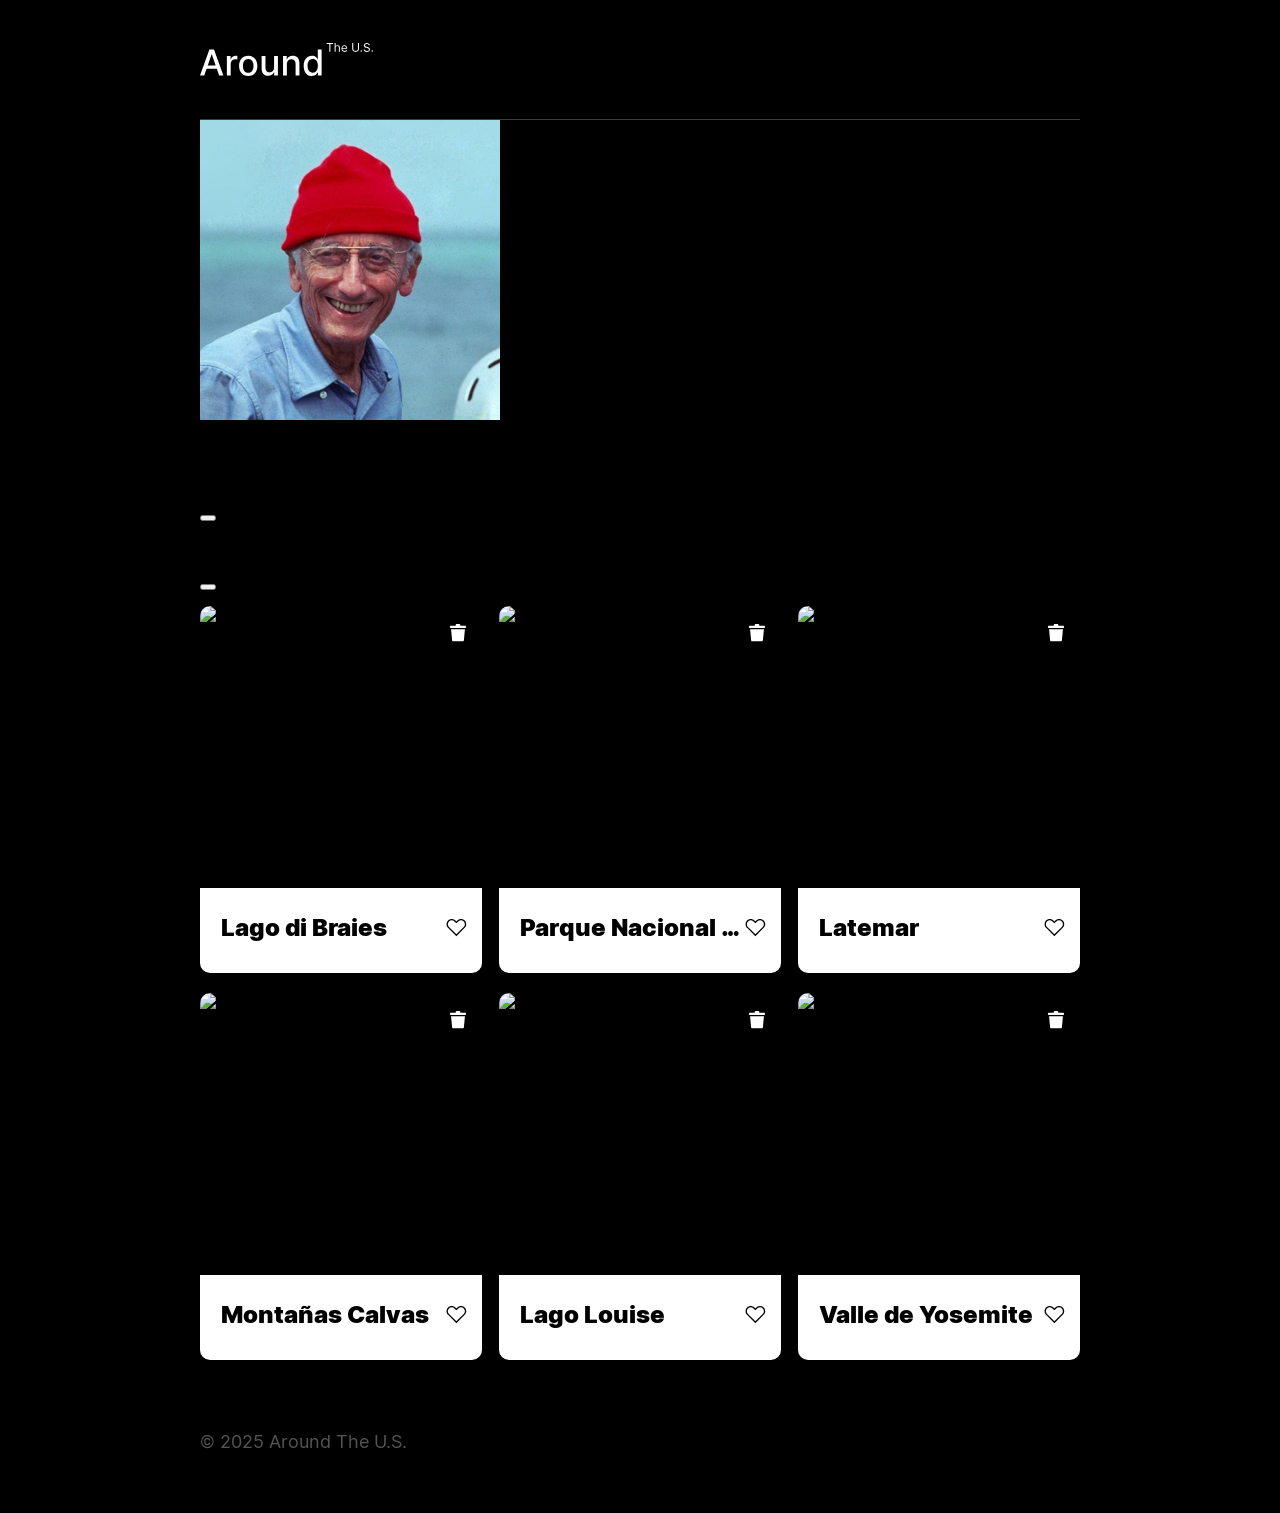
==== index.html @ c4524480 "automatizar datos y tarjetas hardcoded" ====
<!doctype html>
<html lang="es">
  <head>
    <meta charset="UTF-8" />
    <meta content="width=device-width, initial-scale=1.0" name="viewport" />
    <meta content="ie=edge" http-equiv="X-UA-Compatible" />
    <title>Around The U.S.</title>
    <link href="./pages/index.css" rel="stylesheet" />
  </head>
  <body class="page">
    <div class="page__content">
      <header class="header page__section">
        <img
          alt="Logotipo Around The U.S."
          class="logo header__logo"
          src="./images/logo.svg"
        />
      </header>
      <main class="content">
        <section class="profile page__section">
          <img class="profile__image" src="./images/avatar.jpg" alt="Avatar" />
          <div class="profile__info">
            <h1 class="profile__title">Jacques Cousteau</h1>
            <button
              aria-label="Editar perfil"
              class="profile__edit-button"
              type="button"
            ></button>
            <p class="profile__description">Explorador</p>
          </div>
          <button
            aria-label="Agregar tarjeta"
            class="profile__add-button"
            type="button"
          ></button>
        </section>
        <section class="cards page__section">
          <ul class="cards__list">
            <template id="template-card">
              <li class="card">
                <img src="" alt="" class="card__image" />
                <button
                  aria-label="Eliminar tarjeta"
                  type="button"
                  class="card__delete-button"
                ></button>
                <div class="card__description">
                  <h2 class="card__title"></h2>
                  <button
                    aria-label="Botón Me gusta"
                    type="button"
                    class="card__like-button"
                  ></button>
                </div>
              </li>
            </template>
          </ul>
        </section>
      </main>
      <footer class="footer page__section">
        <p class="footer__copyright">© 2025 Around The U.S.</p>
      </footer>
      <div class="popup" id="edit-popup">
        <div class="popup__content">
          <button
            aria-label="Cerrar ventana emergente"
            class="popup__close"
            type="button"
          ></button>
          <h3 class="popup__title">Editar perfil</h3>
          <form class="popup__form" id="edit-profile-form">
            <input
              class="popup__input popup__input_type_name"
              name="name"
              placeholder="Nombre"
              type="text"
            />
            <input
              class="popup__input popup__input_type_description"
              name="description"
              placeholder="Acerca de mí"
              type="text"
            />
            <button class="button popup__button" type="submit">Guardar</button>
          </form>
        </div>
      </div>
      <div class="popup" id="new-card-popup">
        <div class="popup__content">
          <button
            aria-label="Cerrar ventana emergente"
            class="popup__close"
            type="button"
          ></button>
          <h3 class="popup__title">Nuevo lugar</h3>
          <form class="popup__form" id="new-card-form">
            <input
              class="popup__input popup__input_type_card-name"
              name="place-name"
              placeholder="Título"
              required
              type="text"
            />
            <input
              class="popup__input popup__input_type_url"
              name="link"
              placeholder="Enlace a la imagen"
              required
              type="url"
            />
            <button class="button popup__button" type="submit">Crear</button>
          </form>
        </div>
      </div>
      <div class="popup" id="image-popup">
        <div class="popup__content popup__content_content_image">
          <button
            aria-label="Cerrar ventana emergente"
            class="popup__close"
            type="button"
          ></button>
          <img alt="" class="popup__image" src="#" />
          <p class="popup__caption"></p>
        </div>
      </div>
    </div>
  </body>
  <script src="./scripts/index.js"></script>
</html>
---- pages/index.css ----
@import url("../vendor/normalize.css");
@import url("../vendor/fonts.css");

@import url("../blocks/page.css");
@import url("../blocks/header.css");
@import url("../blocks/content.css");
@import url("../blocks/footer.css");
@import url("../blocks/profile.css");
@import url("../blocks/cards.css");
@import url("../blocks/card.css");
@import url("../blocks/popup.css");
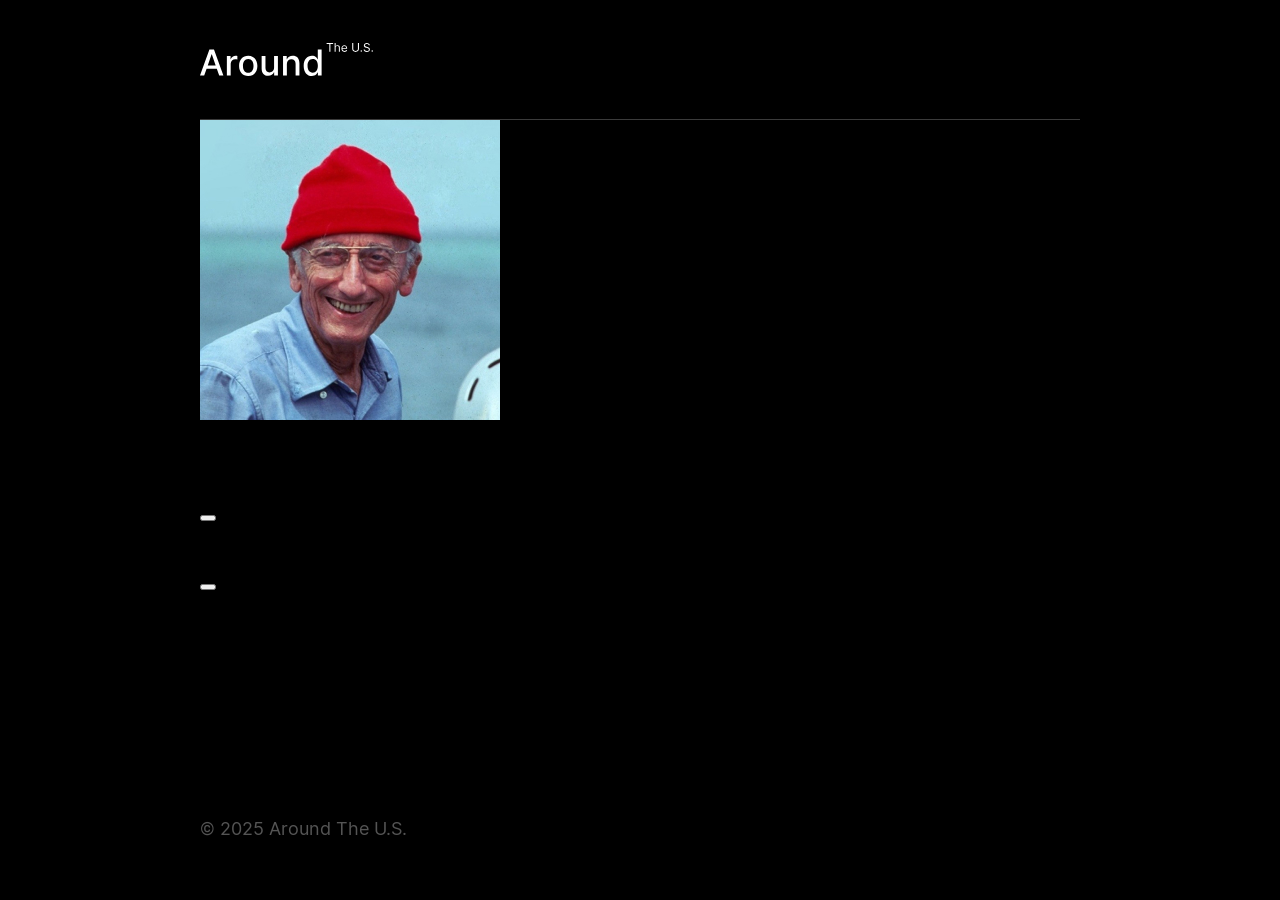
==== commit bb336c64: "refactor: Estructurar codigo en modulos" ====
--- a/index.html
+++ b/index.html
@@ -68,19 +68,29 @@
             type="button"
           ></button>
           <h3 class="popup__title">Editar perfil</h3>
-          <form class="popup__form" id="edit-profile-form">
+          <form class="popup__form" id="edit-profile-form" novalidate>
             <input
               class="popup__input popup__input_type_name"
+              id="name"
               name="name"
               placeholder="Nombre"
               type="text"
+              maxlength="40"
+              minlength="2"
+              required
             />
+            <span class="name-input-error popup__input-error"></span>
             <input
               class="popup__input popup__input_type_description"
+              id="description"
               name="description"
               placeholder="Acerca de mí"
               type="text"
+              maxlength="200"
+              minlength="2"
+              required
             />
+            <span class="description-input-error popup__input-error"></span>
             <button class="button popup__button" type="submit">Guardar</button>
           </form>
         </div>
@@ -96,18 +106,24 @@
           <form class="popup__form" id="new-card-form">
             <input
               class="popup__input popup__input_type_card-name"
+              id="place-name"
               name="place-name"
               placeholder="Título"
+              minlength="2"
+              maxlength="30"
               required
               type="text"
             />
+            <span class="place-name-input-error popup__input-error"></span>
             <input
               class="popup__input popup__input_type_url"
+              id="link"
               name="link"
               placeholder="Enlace a la imagen"
               required
               type="url"
             />
+            <span class="link-input-error popup__input-error"></span>
             <button class="button popup__button" type="submit">Crear</button>
           </form>
         </div>
@@ -125,5 +141,5 @@
       </div>
     </div>
   </body>
-  <script src="./scripts/index.js"></script>
+  <script type="module" src="./scripts/index.js"></script>
 </html>
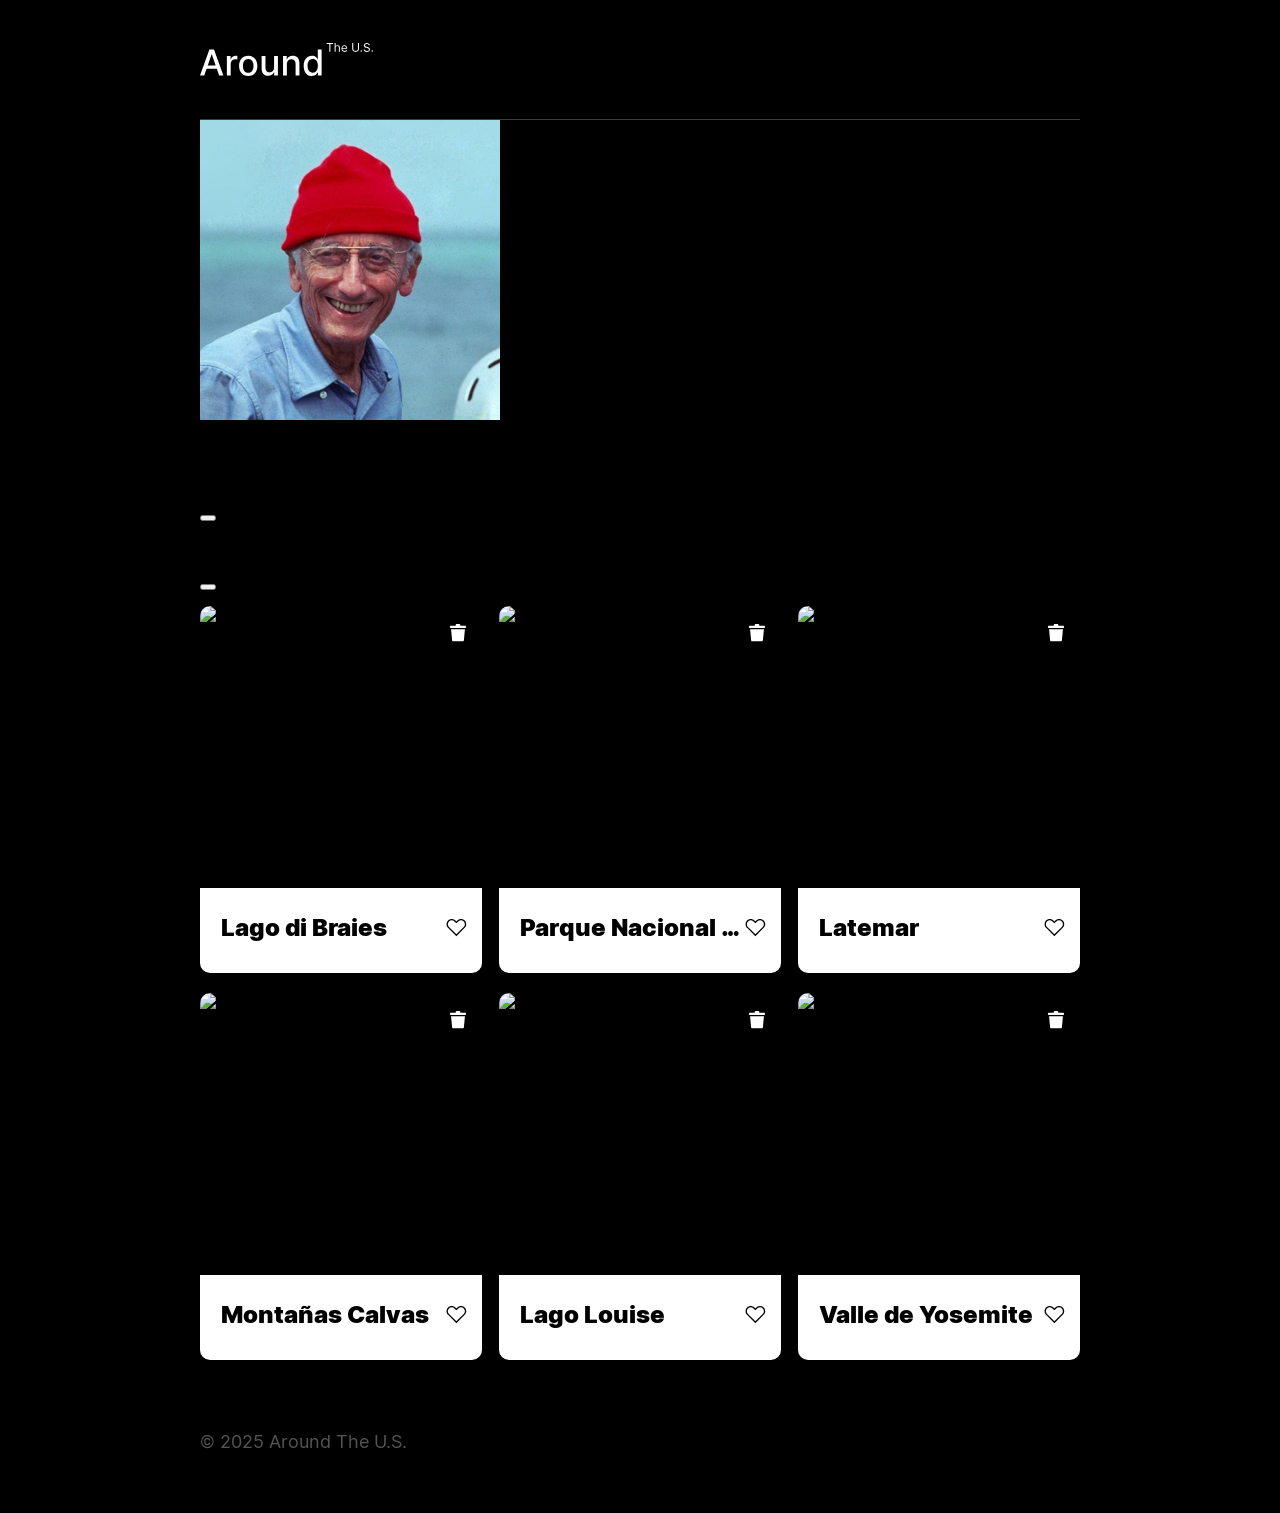
==== commit 093a7d0b: "refactor: estructutrar archivos y codigo en diferentes modulos" ====
--- a/index.html
+++ b/index.html
@@ -141,5 +141,5 @@
       </div>
     </div>
   </body>
-  <script type="module" src="./scripts/index.js"></script>
+  <script type="module" src="./scripts/pages/index.js"></script>
 </html>
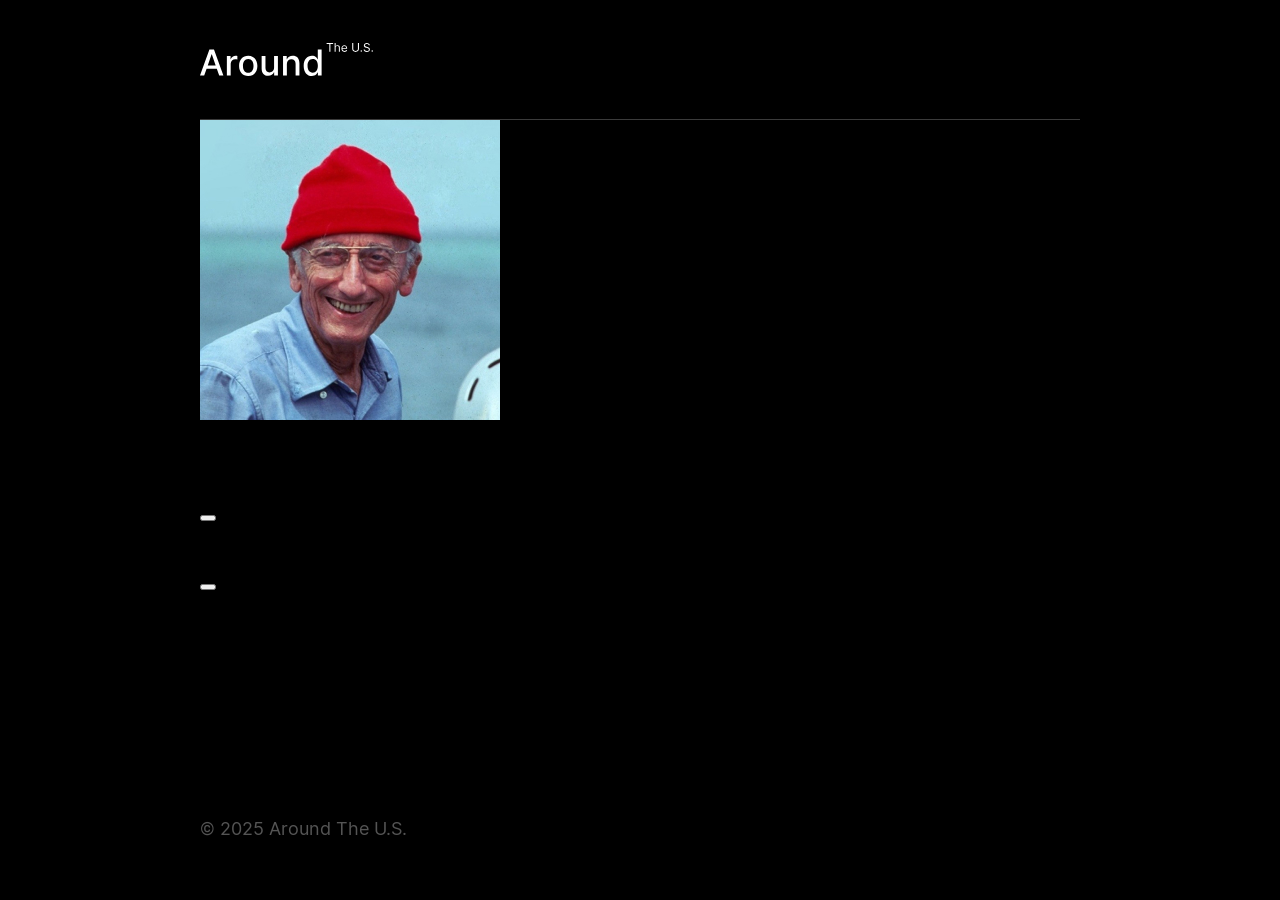
==== commit c980f6d5: "feat: implementar funcionalidad de eliminar cartas con confirmacion" ====
--- a/index.html
+++ b/index.html
@@ -139,6 +139,17 @@
           <p class="popup__caption"></p>
         </div>
       </div>
+      <div class="popup" id="delete-popup">
+        <div class="popup__content popup__delete">
+          <button
+            aria-label="Cerrar ventana emergente"
+            class="popup__close"
+            type="button"
+          ></button>
+          <h3 class="popup__title">¿Estás seguro/a?</h3>
+          <button class="button popup__button" type="button">Sí</button>
+        </div>
+      </div>
     </div>
   </body>
   <script type="module" src="./scripts/pages/index.js"></script>
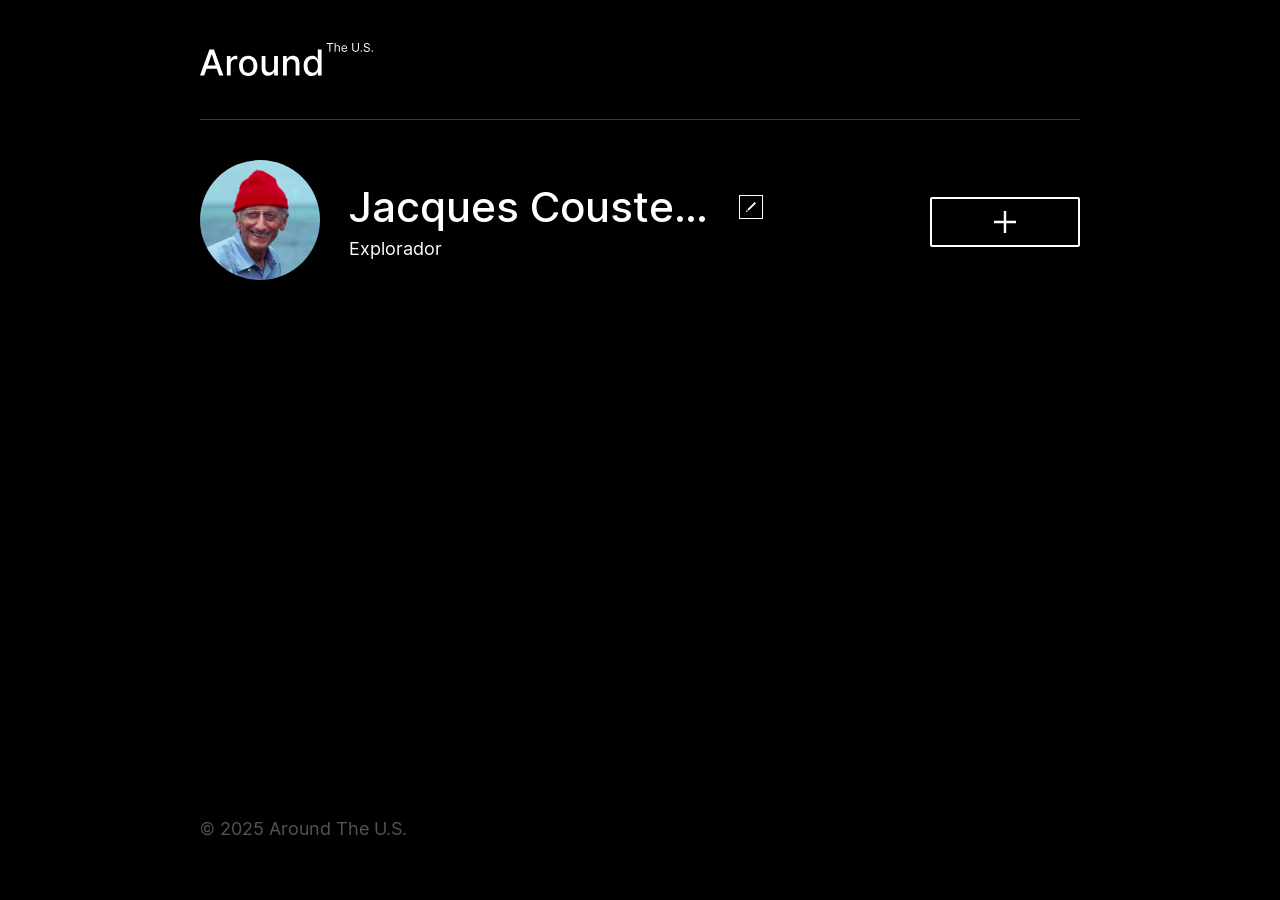
==== commit 3ad3bc51: "style: agregar editar imagen profile" ====
--- a/index.html
+++ b/index.html
@@ -18,7 +18,18 @@
       </header>
       <main class="content">
         <section class="profile page__section">
-          <img class="profile__image" src="./images/avatar.jpg" alt="Avatar" />
+          <div class="profile__image-container">
+            <img
+              class="profile__image"
+              src="./images/avatar.jpg"
+              alt="Avatar"
+            />
+            <button
+              aria-label="Editar Perfil Imagen"
+              class="profile__edit-icon"
+              type="button"
+            ></button>
+          </div>
           <div class="profile__info">
             <h1 class="profile__title">Jacques Cousteau</h1>
             <button
@@ -140,7 +151,7 @@
         </div>
       </div>
       <div class="popup" id="delete-popup">
-        <div class="popup__content popup__delete">
+        <div class="popup__content popup__content_content_delete">
           <button
             aria-label="Cerrar ventana emergente"
             class="popup__close"
@@ -151,6 +162,28 @@
         </div>
       </div>
     </div>
+    <div class="popup" id="edit-profile-image-popup">
+      <div class="popup__content popup__content_content_image-profile">
+        <button
+          aria-label="Cerrar ventana emergente"
+          class="popup__close"
+          type="button"
+        ></button>
+        <h3 class="popup__title">Cambiar foto de perfil</h3>
+        <form class="popup__form" id="edit-profile-image-form">
+          <input
+            class="popup__input popup__input_type_url"
+            id="link"
+            name="link"
+            placeholder="Enlace a la imagen"
+            required
+            type="url"
+          />
+          <span class="link-input-error popup__input-error"></span>
+          <button class="button popup__button" type="submit">Guardar</button>
+        </form>
+      </div>
+    </div>
   </body>
   <script type="module" src="./scripts/pages/index.js"></script>
 </html>
